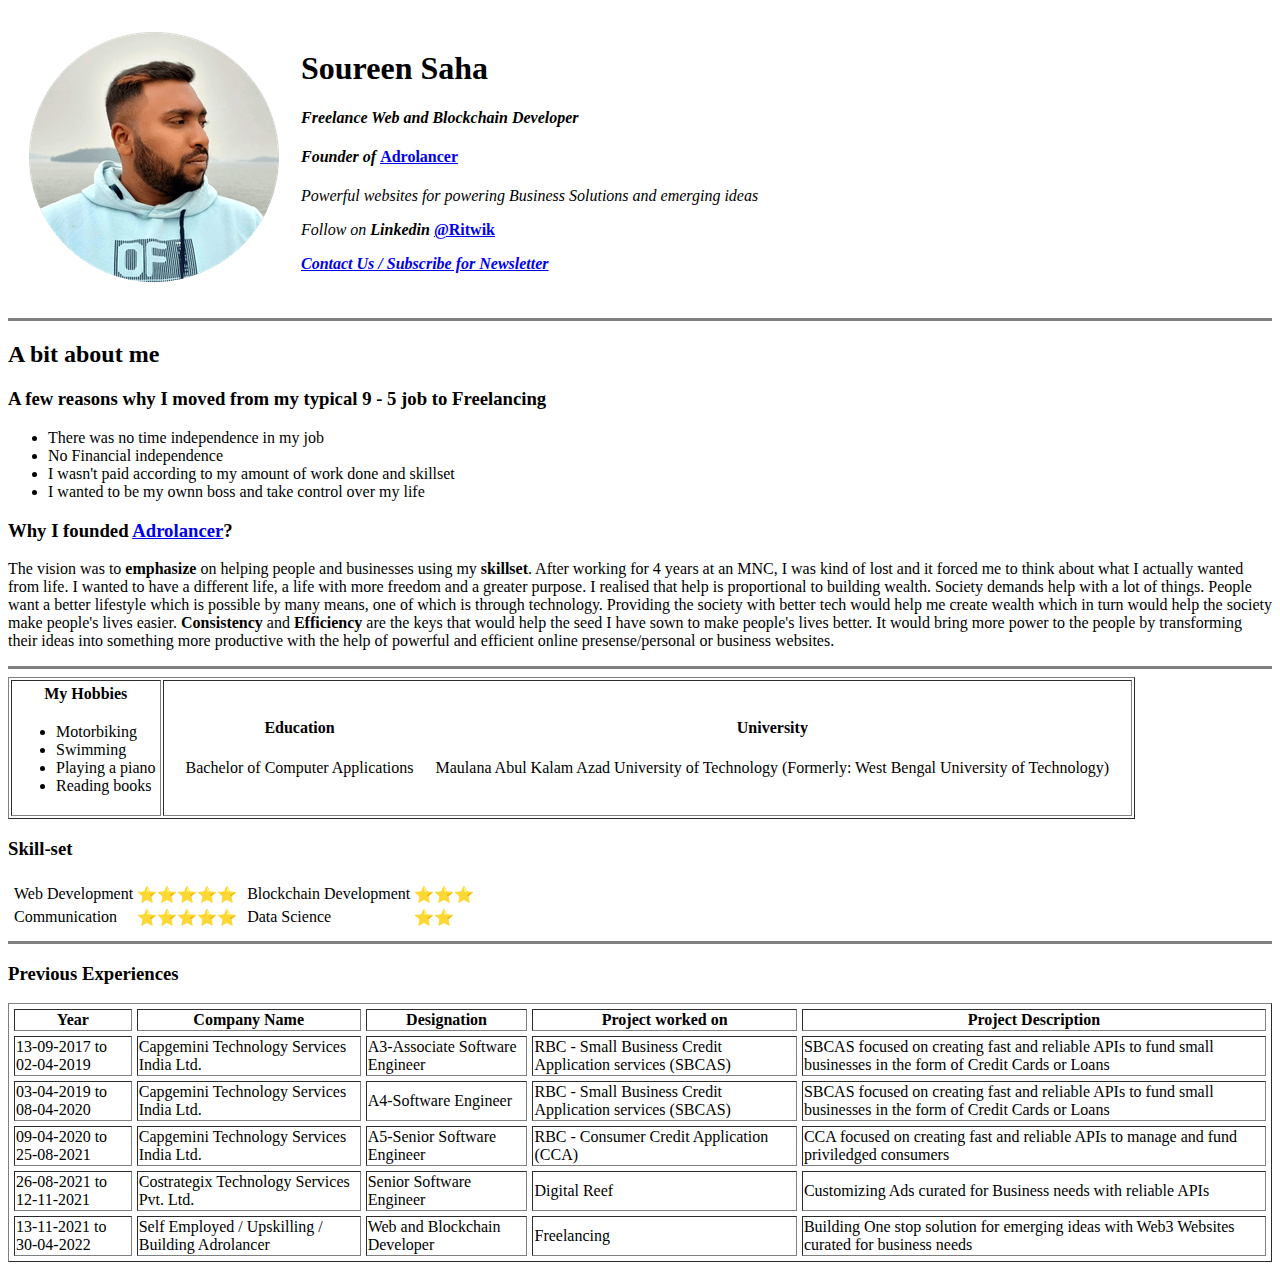
==== index.html @ 5b3bd802 "Added index page" ====
<!DOCTYPE html>
<html lang="en" dir="ltr">

<head>
  <meta charset="utf-8">
  <title>Soureen's personal webpage 👍</title>
</head>

<body>

  <table cellspacing="20">
    <tr>
      <td>
        <img src="images/Soureen Circle image.png" alt="Profile image">
      </td>
      <td>
        <h1>Soureen Saha</h1>
        <h4><em><strong>Freelance Web and Blockchain Developer</strong></em></h4>
        <h4><em>Founder of </em><strong><a href="adrolancer.html"> Adrolancer</a></strong></h4>
        <p><em>Powerful websites for powering Business Solutions and emerging ideas</em></p>
        <p><em>Follow on <strong>Linkedin </strong></em><strong><a href="https://www.linkedin.com/in/ritwik-saha-029a09236/">@Ritwik</a></strong></p>
        <p><em><strong><a href="ContactUs_&_SubscribeForNewsletter.html">Contact Us / Subscribe for Newsletter</a></strong></em></p>
      </td>
    </tr>
  </table>

  <hr size="3" noshade>

  <h2>A bit about me</h2>

  <h3>A few reasons why I moved from my typical 9 - 5 job to Freelancing</h3>
  <ul>
    <li>There was no time independence in my job</li>
    <li>No Financial independence</li>
    <li>I wasn't paid according to my amount of work done and skillset</li>
    <li>I wanted to be my ownn boss and take control over my life</li>
  </ul>

  <h3>Why I founded <a href="adrolancer.html">Adrolancer</a>?</h3>
  <p>The vision was to <strong>emphasize</strong> on helping people and businesses using my <strong>skillset</strong>. After working for 4 years
    at an MNC, I was kind of lost and it forced me to think about what I actually wanted from life. I wanted to have a different life, a life with
    more freedom and a greater purpose. I realised that help is proportional to building wealth. Society demands help with a lot of things. People want
    a better lifestyle which is possible by many means, one of which is through technology. Providing the society with better tech would help me create
    wealth which in turn would help the society make people's lives easier. <strong>Consistency</strong> and <strong>Efficiency</strong> are the keys
    that would help the seed I have sown to make people's lives better. It would bring more power to the people by transforming their ideas into
    something more productive with the help of powerful and efficient online presense/personal or business websites.
  </p>

  <hr size="3" noshade>

  <table border="1">
    <tr>
      <td>
        <table>
          <tr>
            <th>My Hobbies</th>
          </tr>
          <tr>
            <td>
              <ul>
                <li>Motorbiking</li>
                <li>Swimming</li>
                <li>Playing a piano</li>
                <li>Reading books</li>
              </ul>
            </td>
          </tr>
        </table>
      </td>
      <td>
        <table cellspacing="20">
          <tr>
            <th>Education</th>
            <th>University</th>
          </tr>
          <tr>
            <td>Bachelor of Computer Applications</td>
            <td>Maulana Abul Kalam Azad University of Technology (Formerly: West Bengal University of Technology)</td>
          </tr>
        </table>
      </td>
    </tr>
  </table>

  <h3>Skill-set</h3>
  <table>
    <tr>
      <td>
        <table>
          <tr>
            <td>Web Development</td>
            <td>⭐⭐⭐⭐⭐</td>
          </tr>
          <tr>
            <td>Communication</td>
            <td>⭐⭐⭐⭐⭐</td>
          </tr>
        </table>
      </td>
      <td>
        <table>
          <tr>
            <td>Blockchain Development</td>
            <td>⭐⭐⭐</td>
          </tr>
          <tr>
            <td>Data Science</td>
            <td>⭐⭐</td>
          </tr>
        </table>
      </td>
    </tr>
  </table>

  <hr size="3" noshade>

  <h3>Previous Experiences</h3>
  <table border="1" cellspacing="5">
    <tr>
      <th>Year</th>
      <th>Company Name</th>
      <th>Designation</th>
      <th>Project worked on</th>
      <th>Project Description</th>
    </tr>
    <tr>
      <td>13-09-2017 to 02-04-2019</td>
      <td>Capgemini Technology Services India Ltd.</td>
      <td>A3-Associate Software Engineer</td>
      <td>RBC - Small Business Credit Application services (SBCAS)</td>
      <td>SBCAS focused on creating fast and reliable APIs to fund small businesses in the form of Credit Cards or Loans</td>
    </tr>
    <tr>
      <td>03-04-2019 to 08-04-2020</td>
      <td>Capgemini Technology Services India Ltd.</td>
      <td>A4-Software Engineer</td>
      <td>RBC - Small Business Credit Application services (SBCAS)</td>
      <td>SBCAS focused on creating fast and reliable APIs to fund small businesses in the form of Credit Cards or Loans</td>
    </tr>
    <tr>
      <td>09-04-2020 to 25-08-2021</td>
      <td>Capgemini Technology Services India Ltd.</td>
      <td>A5-Senior Software Engineer</td>
      <td>RBC - Consumer Credit Application (CCA)</td>
      <td>CCA focused on creating fast and reliable APIs to manage and fund priviledged consumers</td>
    </tr>
    <tr>
      <td>26-08-2021 to 12-11-2021</td>
      <td>Costrategix Technology Services Pvt. Ltd.</td>
      <td>Senior Software Engineer</td>
      <td>Digital Reef</td>
      <td>Customizing Ads curated for Business needs with reliable APIs</td>
    </tr>
    <tr>
      <td>13-11-2021 to 30-04-2022</td>
      <td>Self Employed / Upskilling / Building Adrolancer</td>
      <td>Web and  Blockchain Developer</td>
      <td>Freelancing</td>
      <td>Building One stop solution for emerging ideas with Web3 Websites curated for business needs</td>
    </tr>
  </table>



</body>

</html>
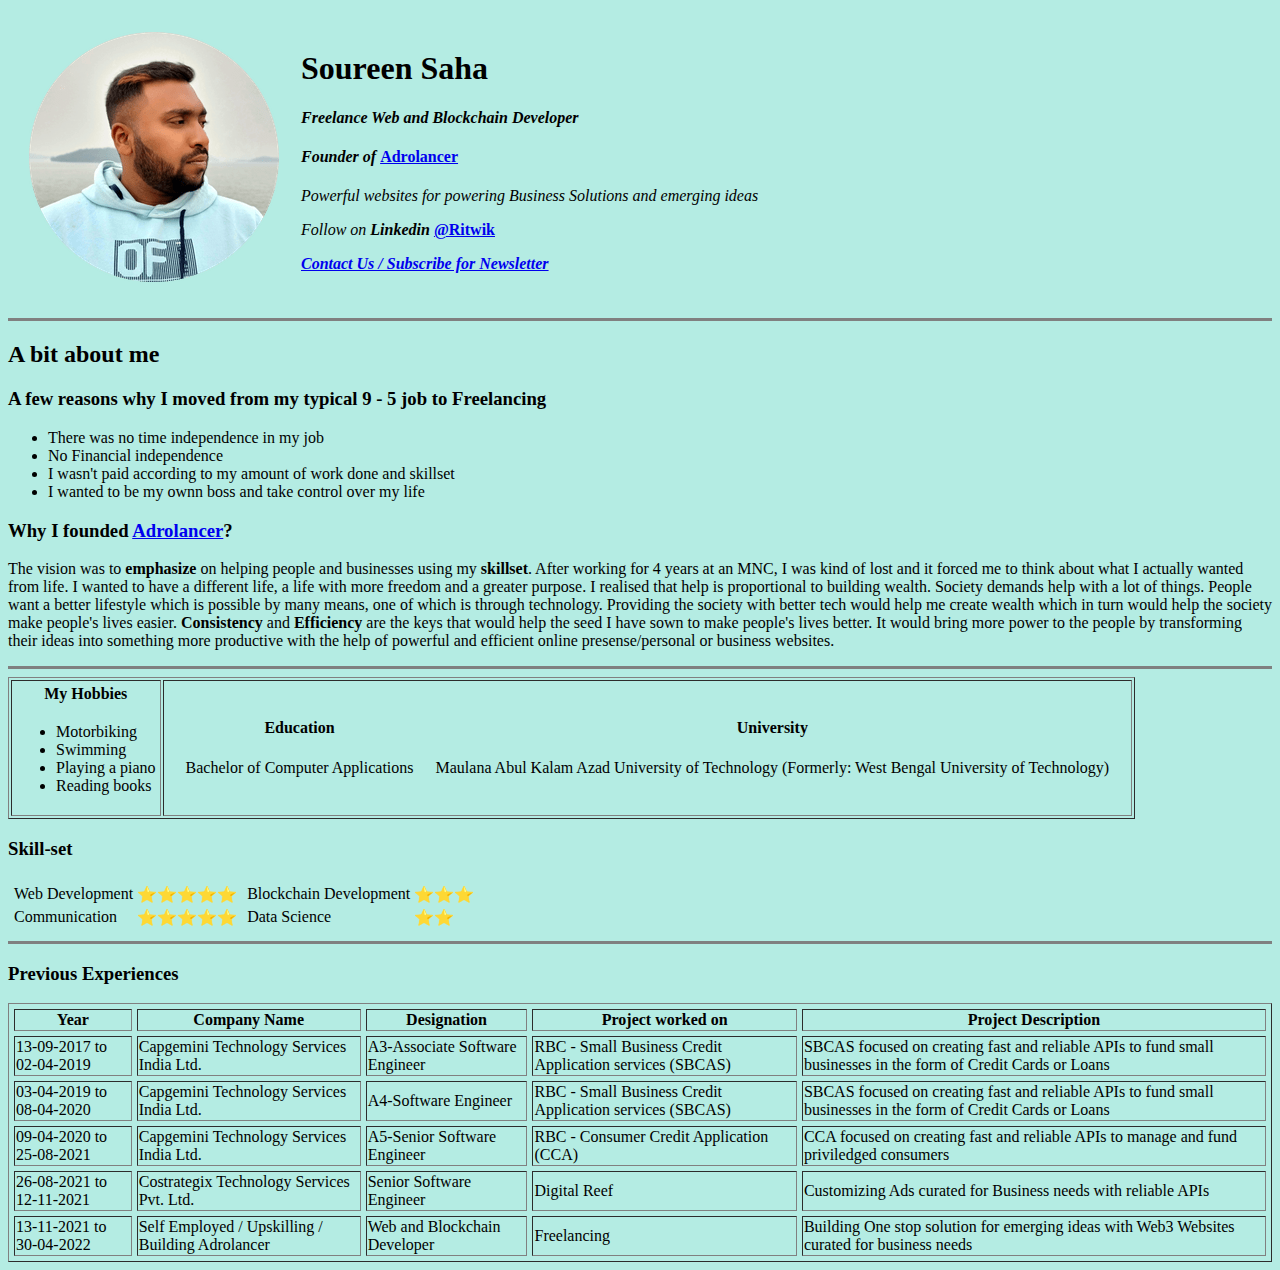
==== commit 1ba15439: "Updated index" ====
--- a/index.html
+++ b/index.html
@@ -6,7 +6,7 @@
   <title>Soureen's personal webpage 👍</title>
 </head>
 
-<body>
+<body style="background-color: #B4ECE3;">
 
   <table cellspacing="20">
     <tr>
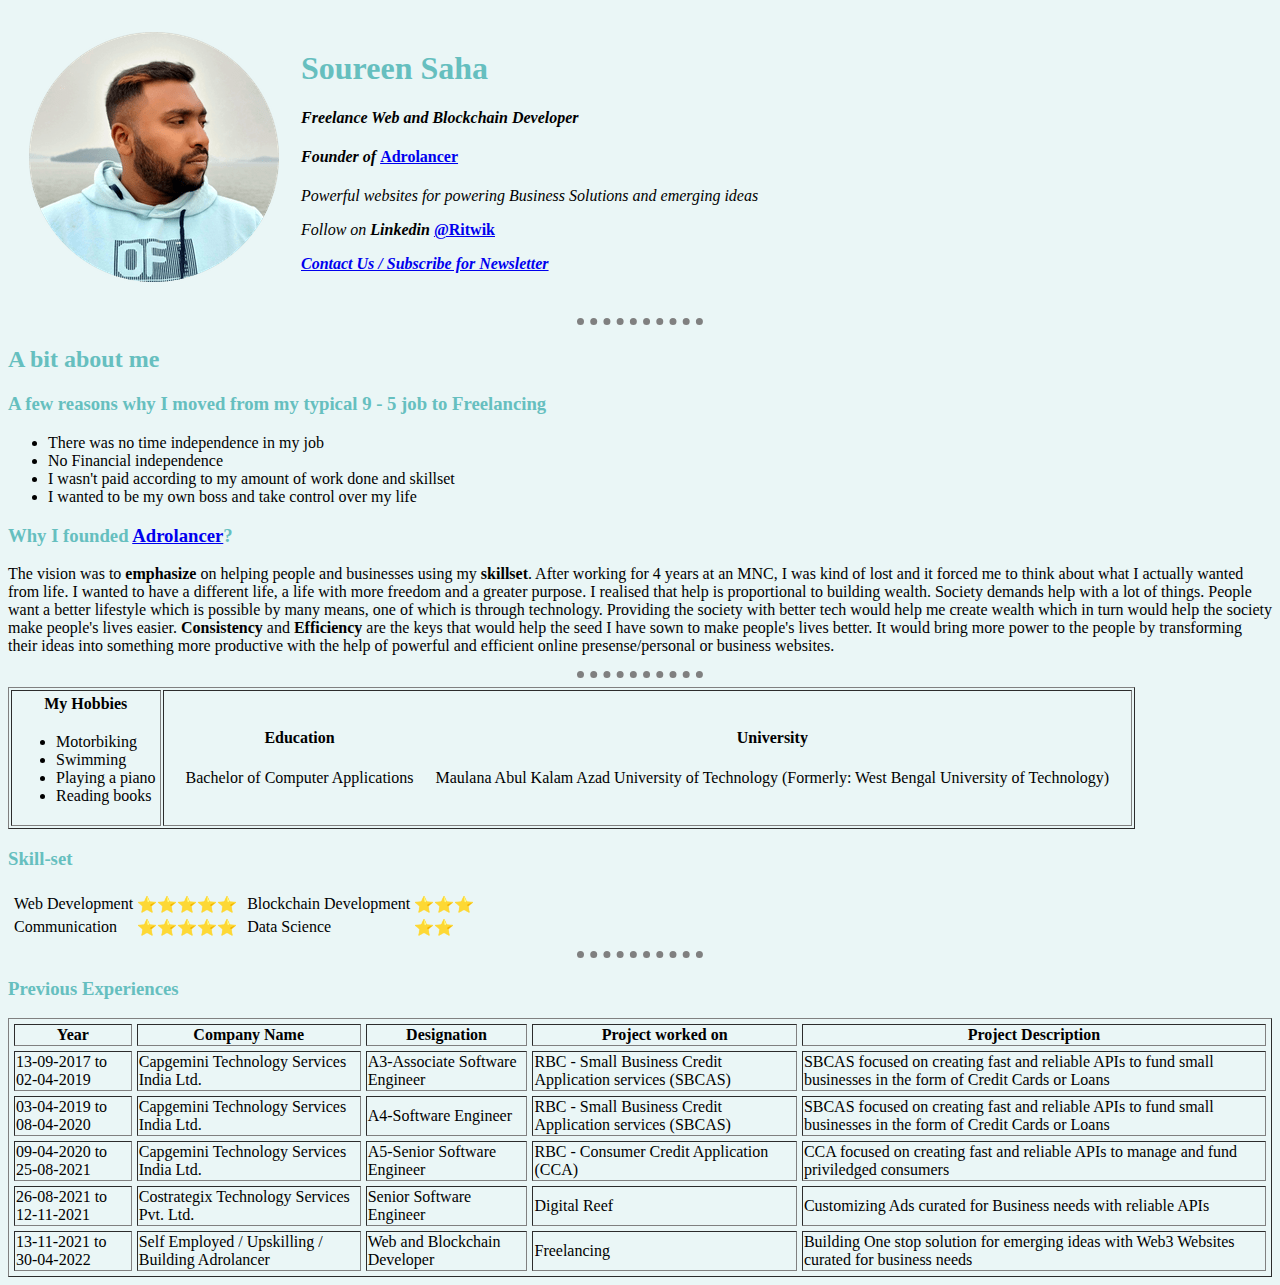
==== commit f4dd386b: "V 2..0" ====
--- a/index.html
+++ b/index.html
@@ -4,9 +4,11 @@
 <head>
   <meta charset="utf-8">
   <title>Soureen's personal webpage 👍</title>
+
+  <link rel="stylesheet" href="css/styles.css">
 </head>
 
-<body style="background-color: #B4ECE3;">
+<body>
 
   <table cellspacing="20">
     <tr>
@@ -19,7 +21,7 @@
         <h4><em>Founder of </em><strong><a href="adrolancer.html"> Adrolancer</a></strong></h4>
         <p><em>Powerful websites for powering Business Solutions and emerging ideas</em></p>
         <p><em>Follow on <strong>Linkedin </strong></em><strong><a href="https://www.linkedin.com/in/ritwik-saha-029a09236/">@Ritwik</a></strong></p>
-        <p><em><strong><a href="ContactUs_&_SubscribeForNewsletter.html">Contact Us / Subscribe for Newsletter</a></strong></em></p>
+        <p><em><strong><a href="ContactMeSubscribeForNewsletter.html">Contact Us / Subscribe for Newsletter</a></strong></em></p>
       </td>
     </tr>
   </table>
@@ -33,7 +35,7 @@
     <li>There was no time independence in my job</li>
     <li>No Financial independence</li>
     <li>I wasn't paid according to my amount of work done and skillset</li>
-    <li>I wanted to be my ownn boss and take control over my life</li>
+    <li>I wanted to be my own boss and take control over my life</li>
   </ul>
 
   <h3>Why I founded <a href="adrolancer.html">Adrolancer</a>?</h3>
@@ -154,7 +156,7 @@
     <tr>
       <td>13-11-2021 to 30-04-2022</td>
       <td>Self Employed / Upskilling / Building Adrolancer</td>
-      <td>Web and  Blockchain Developer</td>
+      <td>Web and Blockchain Developer</td>
       <td>Freelancing</td>
       <td>Building One stop solution for emerging ideas with Web3 Websites curated for business needs</td>
     </tr>
--- a/css/styles.css
+++ b/css/styles.css
@@ -0,0 +1,28 @@
+body {
+  background-color: #EAF6F6;
+}
+
+hr {
+  background-color: #EAF6F6;
+  border-style: none;
+  border-top-style: dotted;
+  border-top-color: grey;
+  border-width: 7px;
+  width: 10%;
+}
+
+h1 {
+  color: #66BFBF;
+}
+
+h3 {
+  color: #66BFBF;
+}
+
+h2 {
+  color: #66BFBF;
+}
+
+a {
+  text-decoration: underline;
+}
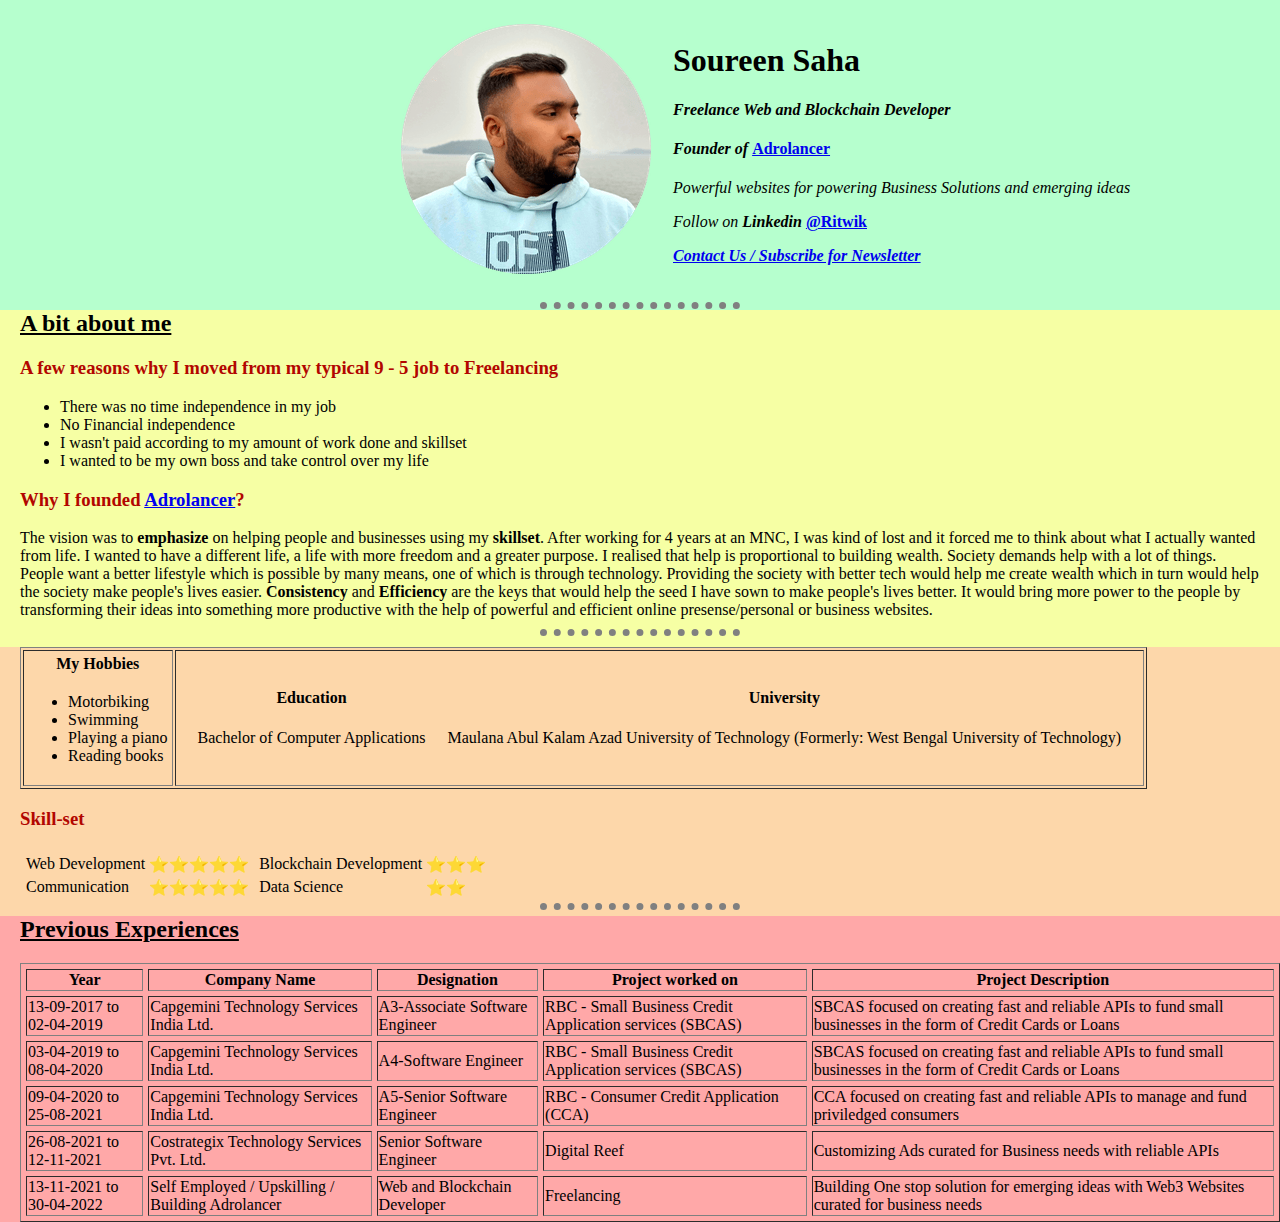
==== commit 0316b2aa: "Add files via upload" ====
--- a/index.html
+++ b/index.html
@@ -6,30 +6,35 @@
   <title>Soureen's personal webpage 👍</title>
 
   <link rel="stylesheet" href="css/styles.css">
+  <link rel="icon" href="images/favicon.ico">
 </head>
 
 <body>
 
-  <table cellspacing="20">
-    <tr>
-      <td>
-        <img src="images/Soureen Circle image.png" alt="Profile image">
-      </td>
-      <td>
-        <h1>Soureen Saha</h1>
-        <h4><em><strong>Freelance Web and Blockchain Developer</strong></em></h4>
-        <h4><em>Founder of </em><strong><a href="adrolancer.html"> Adrolancer</a></strong></h4>
-        <p><em>Powerful websites for powering Business Solutions and emerging ideas</em></p>
-        <p><em>Follow on <strong>Linkedin </strong></em><strong><a href="https://www.linkedin.com/in/ritwik-saha-029a09236/">@Ritwik</a></strong></p>
-        <p><em><strong><a href="ContactMeSubscribeForNewsletter.html">Contact Us / Subscribe for Newsletter</a></strong></em></p>
-      </td>
-    </tr>
-  </table>
+  <div class="intro">
+    <table cellspacing="20">
+      <tr>
+        <td>
+          <img src="images/Soureen Circle image.png" alt="Profile image">
+        </td>
+        <td>
+          <h1 class="cursive">Soureen Saha</h1>
+          <h4><em><strong>Freelance Web and Blockchain Developer</strong></em></h4>
+          <h4><em>Founder of </em><strong><a href="adrolancer.html"> Adrolancer</a></strong></h4>
+          <p><em>Powerful websites for powering Business Solutions and emerging ideas</em></p>
+          <p><em>Follow on <strong>Linkedin </strong></em><strong><a href="https://www.linkedin.com/in/ritwik-saha-029a09236/">@Ritwik</a></strong></p>
+          <p><em><strong><a href="ContactMeSubscribeForNewsletter.html">Contact Us / Subscribe for Newsletter</a></strong></em></p>
+        </td>
+      </tr>
+    </table>
 
-  <hr size="3" noshade>
+  </div>
+  <div class="hrabgc">
+    <hr class="hra" size="3" noshade>
+  </div>
 
-  <h2>A bit about me</h2>
-
+<div class="about">
+  <h2 id="aboutH2">A bit about me</h2>
   <h3>A few reasons why I moved from my typical 9 - 5 job to Freelancing</h3>
   <ul>
     <li>There was no time independence in my job</li>
@@ -39,7 +44,7 @@
   </ul>
 
   <h3>Why I founded <a href="adrolancer.html">Adrolancer</a>?</h3>
-  <p>The vision was to <strong>emphasize</strong> on helping people and businesses using my <strong>skillset</strong>. After working for 4 years
+  <p  class="adrodef">The vision was to <strong>emphasize</strong> on helping people and businesses using my <strong>skillset</strong>. After working for 4 years
     at an MNC, I was kind of lost and it forced me to think about what I actually wanted from life. I wanted to have a different life, a life with
     more freedom and a greater purpose. I realised that help is proportional to building wealth. Society demands help with a lot of things. People want
     a better lifestyle which is possible by many means, one of which is through technology. Providing the society with better tech would help me create
@@ -47,9 +52,17 @@
     that would help the seed I have sown to make people's lives better. It would bring more power to the people by transforming their ideas into
     something more productive with the help of powerful and efficient online presense/personal or business websites.
   </p>
+</div>
 
-  <hr size="3" noshade>
+<div class="blank"></div>
 
+<div class="hrbbgc">
+<hr class="hrb" size="3" noshade>
+</div>
+
+<div class="blank"></div>
+
+<div class="qualifications">
   <table border="1">
     <tr>
       <td>
@@ -91,11 +104,11 @@
         <table>
           <tr>
             <td>Web Development</td>
-            <td>⭐⭐⭐⭐⭐</td>
+            <td class="star">⭐⭐⭐⭐⭐</td>
           </tr>
           <tr>
             <td>Communication</td>
-            <td>⭐⭐⭐⭐⭐</td>
+            <td class="star">⭐⭐⭐⭐⭐</td>
           </tr>
         </table>
       </td>
@@ -103,20 +116,26 @@
         <table>
           <tr>
             <td>Blockchain Development</td>
-            <td>⭐⭐⭐</td>
+            <td class="star">⭐⭐⭐</td>
           </tr>
           <tr>
             <td>Data Science</td>
-            <td>⭐⭐</td>
+            <td class="star">⭐⭐</td>
           </tr>
         </table>
       </td>
     </tr>
   </table>
+</div>
 
-  <hr size="3" noshade>
+<div class="hrcbgc">
+  <hr class="hrc" size="3" noshade>
+</div>
 
-  <h3>Previous Experiences</h3>
+<div class="blank_a"></div>
+
+<div class="experiences">
+  <h2 id="prev_exp">Previous Experiences</h2>
   <table border="1" cellspacing="5">
     <tr>
       <th>Year</th>
@@ -161,8 +180,7 @@
       <td>Building One stop solution for emerging ideas with Web3 Websites curated for business needs</td>
     </tr>
   </table>
-
-
+</div>
 
 </body>
 
--- a/css/styles.css
+++ b/css/styles.css
@@ -1,26 +1,115 @@
-body {
-  background-color: #EAF6F6;
+.cursive {
+  font-family: cursive;
 }
 
-hr {
-  background-color: #EAF6F6;
+.star:hover {
+  background-color: brown;
+}
+
+.intro {
+  background-color: #B6FFCE;
+  padding-left: 380px;
+}
+
+.about {
+  background-color: #F6FFA4;
+  padding-left: 20px;
+  padding-right: 20px;
+}
+
+.experiences {
+  background-color: #FFA8A8;
+  padding-left: 20px;
+}
+
+.hrabgc {
+  background-color: #B6FFCE;
+}
+
+.hrbbgc {
+  background-color: #F6FFA4;
+}
+
+.hrcbgc {
+  background-color: #FDD7AA;
+}
+
+#aboutH2 {
+  margin-top: 0;
+}
+
+#prev_exp {
+  margin-top: 0;
+}
+
+body {
+  margin: 0;
+}
+
+.hra {
+  background-color: #B6FFCE;
+  margin-bottom: 0;
+  margin-top: 0;
   border-style: none;
   border-top-style: dotted;
   border-top-color: grey;
   border-width: 7px;
-  width: 10%;
+  width: 200px;
+}
+
+.hrb {
+  background-color: #F6FFA4;
+  margin-bottom: 0;
+  margin-top: 0;
+  border-style: none;
+  border-top-style: dotted;
+  border-top-color: grey;
+  border-width: 7px;
+  width: 200px;
+}
+
+.hrc {
+  background-color: #FDD7AA;
+  margin-bottom: 0;
+  margin-top: 0;
+  border-style: none;
+  border-top-style: dotted;
+  border-top-color: grey;
+  border-width: 7px;
+  width: 200px;
+}
+
+.adrodef {
+  margin-top: 5px;
+  margin-bottom: 0;
+}
+
+.blank {
+  height: 10px;
+  background-color: #F6FFA4;
+}
+
+.blank_a {
+  height: 5px;
+  background-color: #FDD7AA;
+}
+
+.qualifications {
+  background-color: #FDD7AA;
+  padding-left: 20px;
 }
 
 h1 {
-  color: #66BFBF;
+  color: Black;
 }
 
 h3 {
-  color: #66BFBF;
+  color: #B20600;
 }
 
 h2 {
-  color: #66BFBF;
+  color: Black;
+  text-decoration: underline;
 }
 
 a {
